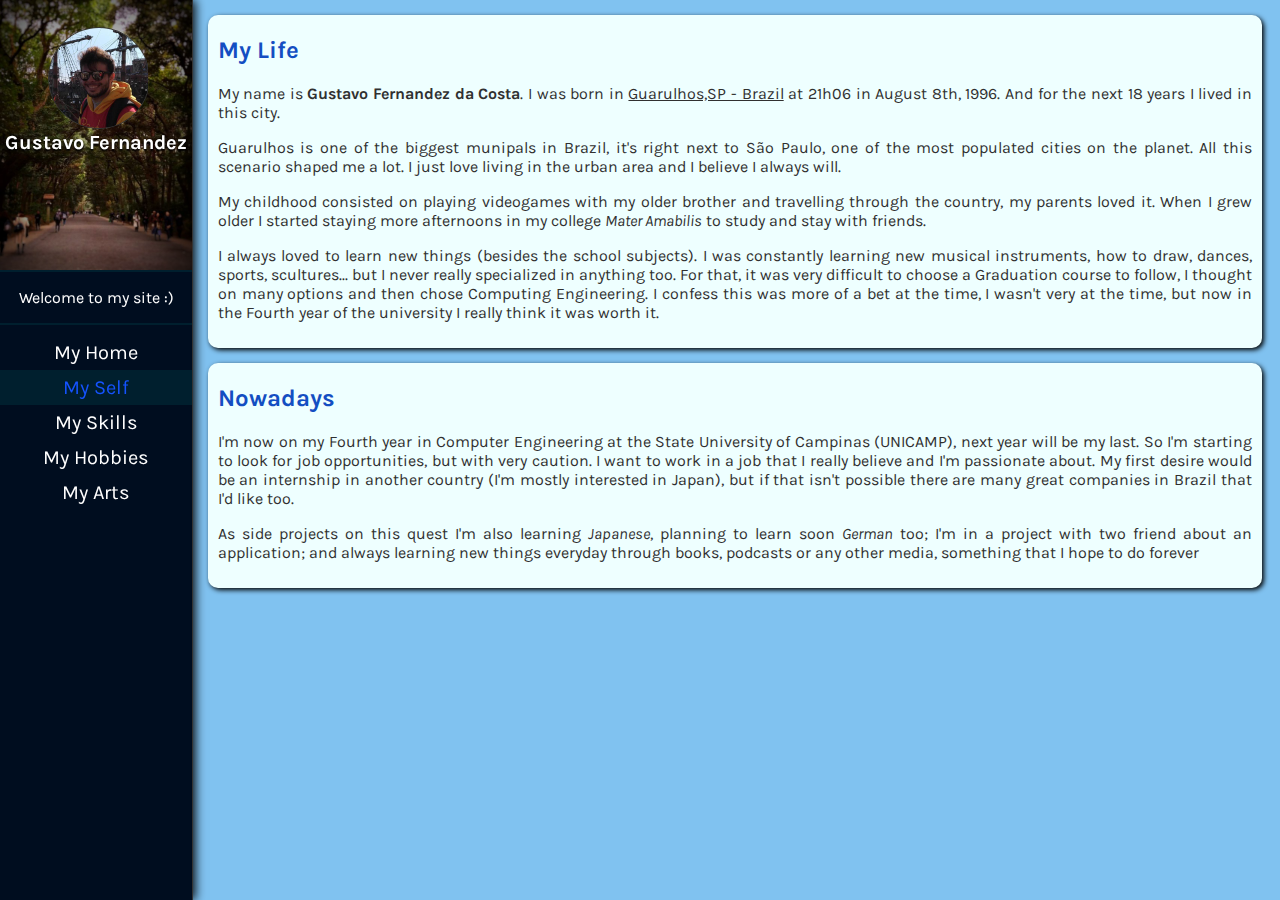
==== aboutme.html @ 943998c6 "First Version" ====
<!DOCTYPE html>

<html>
<head>
    <meta charset="UTF-8">
    <meta name="description" content="Personal Website">
    <meta name="author" content="Gustavo Fernandez da Costa">
    <meta name="viewport" content="width=device-width, initial-scale=1.0">

    <title>gufernandez</title>
    <link rel="shortcut icon" href="./images/icon22.ico">
    <link href="./css/style.css" rel="stylesheet">

</head>

<body>

  <div id="mySidenav" class="sidenav">

    <div class="top">

      <div class="image-cropper">
        <img src="./images/profile.jpg" class="rounded profile"/>
      </div>

      <h3 class="name">Gustavo Fernandez</h3>
    </div>

    <div class="middle">
      <p>Welcome to my site :)</p>
    </div>

    <div class="bottom">
      <a href="index.html">My Home</a>
      <a href="aboutme.html" style="background-color: #001F2E; color: #1453FF;">My Self</a>
      <a href="skills.html">My Skills</a>
      <a href="hobbies.html">My Hobbies</a>
      <a href="art.html">My Arts</a>
    </div>
  </div>

  <!-- Add all page content inside this div if you want the side nav to push page content to the right (not used if you only want the sidenav to sit on top of the page -->
  <div id="main">
    <div class="card">
      <h2>My Life</h2>
      <p> My name is <b>Gustavo Fernandez da Costa</b>. I was born in
      <a class="link" target="_blank" href="https://goo.gl/maps/5dhNagv9Ajk">
        Guarulhos,SP - Brazil</a>
        at 21h06 in August 8th, 1996. And for the next 18 years I lived in this
        city.</p>
      <p>Guarulhos is one of the biggest munipals in Brazil, it's right next to
        São Paulo, one of the most populated cities on the planet. All this
        scenario shaped me a lot. I just love living in the urban area and I
        believe I always will.</p>
      <p>My childhood consisted on playing videogames with my older brother and
        travelling through the country, my parents loved it. When I grew older I
        started staying more afternoons in my college <i>Mater Amabilis</i> to
        study and stay with friends.</p>
      <p>I always loved to learn new things (besides the school subjects). I was
        constantly learning new musical instruments, how to draw, dances, sports,
        scultures... but I never really specialized in anything too. For that,
        it was very difficult to choose a Graduation course to follow, I thought
        on many options and then chose Computing Engineering. I confess this was
        more of a bet at the time, I wasn't very at the time, but now in the
        Fourth year of the university I really think it was worth it.</p>
      </div>

      <div class="card">
        <h2>Nowadays</h2>
        <p>I'm now on my Fourth year in Computer Engineering at the State
          University of Campinas (UNICAMP), next year will be my last. So I'm
          starting to look for job opportunities, but with very caution. I want
          to work in a job that I really believe and I'm passionate about. My
          first desire would be an internship in another country (I'm mostly
          interested in Japan), but if that isn't possible there are many great
          companies in Brazil that I'd like too.</p>
        <p>As side projects on this quest I'm also learning <i>Japanese</i>,
          planning to learn soon <i>German</i> too; I'm in a project with two
          friend about an application; and always learning new things everyday
          through books, podcasts or any other media, something that I hope to
          do forever</p>
      </div>
  </div>

</body>
</html>
---- css/style.css ----
@import url('https://fonts.googleapis.com/css?family=Karla');
body {
    background-color: #80C2F0; /*#3D2856;*/
    font-family: Karla;
    color: #303030;
}
h2{
  color:#134EC2;
}
h3 {
  color:#1453FF;
}
/* The side navigation menu */
.sidenav {
   height: 100%; /* 100% Full-height */
   width: 15%; /* 0 width - change this with JavaScript */
   position: fixed; /* Stay in place */
   z-index: 1; /* Stay on top */
   top: 0; /* Stay at the top */
   left: 0;
   background-color: #000D1F; /*#242424;*/
   overflow-x: hidden; /* Disable horizontal scroll */
   border-right: 1px solid #333333;
   /* padding-top: 60px; /* Place content 60px from the top */

   box-shadow: 2px 0px 10px 0px black;
   /* box-shadow: [horizontal offset] [vertical offset] [blur radius] [optional spread radius] [color]; */
}
.card {
  position: relative;
  text-align: justify;
  margin-left: 10px;
  margin-top: 15px;
  margin-right: 10px;
  margin-bottom: 10px;
  border-radius: 10px;
  padding: 1px 10px 10px 10px;
  background-color: #EEFFFF;
  box-shadow: 2px 2px 5px 00px black;
  display: block;
  height:  -moz-max-content;    /* Firefox/Gecko */
  height: -webkit-max-content; /* Chrome */
}
.subcard {
  position: relative;
  text-align: justify;
  margin-left: 10px;
  margin-top: 15px;
  margin-right: 10px;
  margin-bottom: 10px;
  border-radius: 10px;
  padding: 1px 10px 10px 10px;
  background-color: #EEFFFF;
  box-shadow: 2px 2px 5px 00px black;
  display: block;
  height: 100%;
  width: 46%;
}
.imgcard {
  position: relative;
  text-align: justify;
  padding: 1px 10px 10px 10px;
  margin-left: 10px;
  margin-top: 15px;
  margin-right: 10px;
  margin-bottom: 10px;
  border-radius: 10px;
  background-color: #EEFFFF;
  box-shadow: 2px 2px 5px 00px black;
  display: block;
  height: 100%;
  width: -moz-min-content;    /* Firefox/Gecko */
  width: -webkit-min-content; /* Chrome */
}
.art {
  vertical-align: middle;
  margin: 10px 10px 10px 6px;
  object-fit: cover;
}
.sub{
  font-size: 15px;
  text-align: center;
  padding-bottom: 10px;
}
/* The navigation menu links */
.sidenav a {
  position:relative;
  top: 10px;
  vertical-align: middle;
  padding: 6px 0px 6px 0px;
  text-decoration: none;
  font-size: 20px;
  color: white;
  display: block;
  text-align: center;
  height: auto;
  width: 100%;
  /* background-color: #242424; */
}

/* When you mouse over the navigation links, change their color */
.sidenav a:hover {
   /* text-decoration: underline; */
   background-color: #001F2E;
}

.top {
  height: 30%;
  top: 0;
  /* border: 1px solid #ddd; */
  /* padding: 0px 0px; */
  background-image: url('../images/backProfile.jpg');
  background-clip: border-box;
  background-size: cover;
  background-repeat: no-repeat;
  background-position: center;
  /* Vinheta */
  box-shadow: inset 0 0 100px #000;
  /* box-shadow: 10px 0 5px 0 black; */
}
.middle {
  height: auto;
  text-align: center;
  color: white;
  border-top: 2px solid #001F2E;
  border-bottom: 2px solid #001F2E;
  /* box-shadow: inset 0 0 3px #000; */
}
.image-cropper {
    top: 10%;
    left: 25%;
    max-width: 100px;
    height: auto;
    position: relative;
    overflow: hidden;

}
.profile {
    display: block;
    top: 10%;
    left: 25%;
    margin: 0 auto;
    height: auto;
    width: 100%;
    border-radius: 50%;
    border: 1px solid #363636;
}
.image {
    margin: 0 auto;
    height: 150px;
    width: 150px;
    border: 1px solid #363636;
    display: inline;
}
.name {
  padding-top: 15%;
  color: white;
  margin: 0px;
  font-size: 20px;
  text-shadow: 0px 2px 2px black;

  text-align: center;
}

.link {
    color: #303030;
    text-decoration: underline;
    cursor: pointer;
}

.left {
  float:left;
}
.right {
  float:right;
}

/* .art {

} */

/* Style page content - use this if you want to push the page content to the right when you open the side navigation */
#main {
   padding: 0 0 0 15%;
}

/* On smaller screens, where height is less than 450px, change the style of the sidenav (less padding and a smaller font size) */
@media screen and (max-height: 450px) {
   .sidenav {padding-top: 15px;}
   .sidenav a {font-size: 18px;}
}
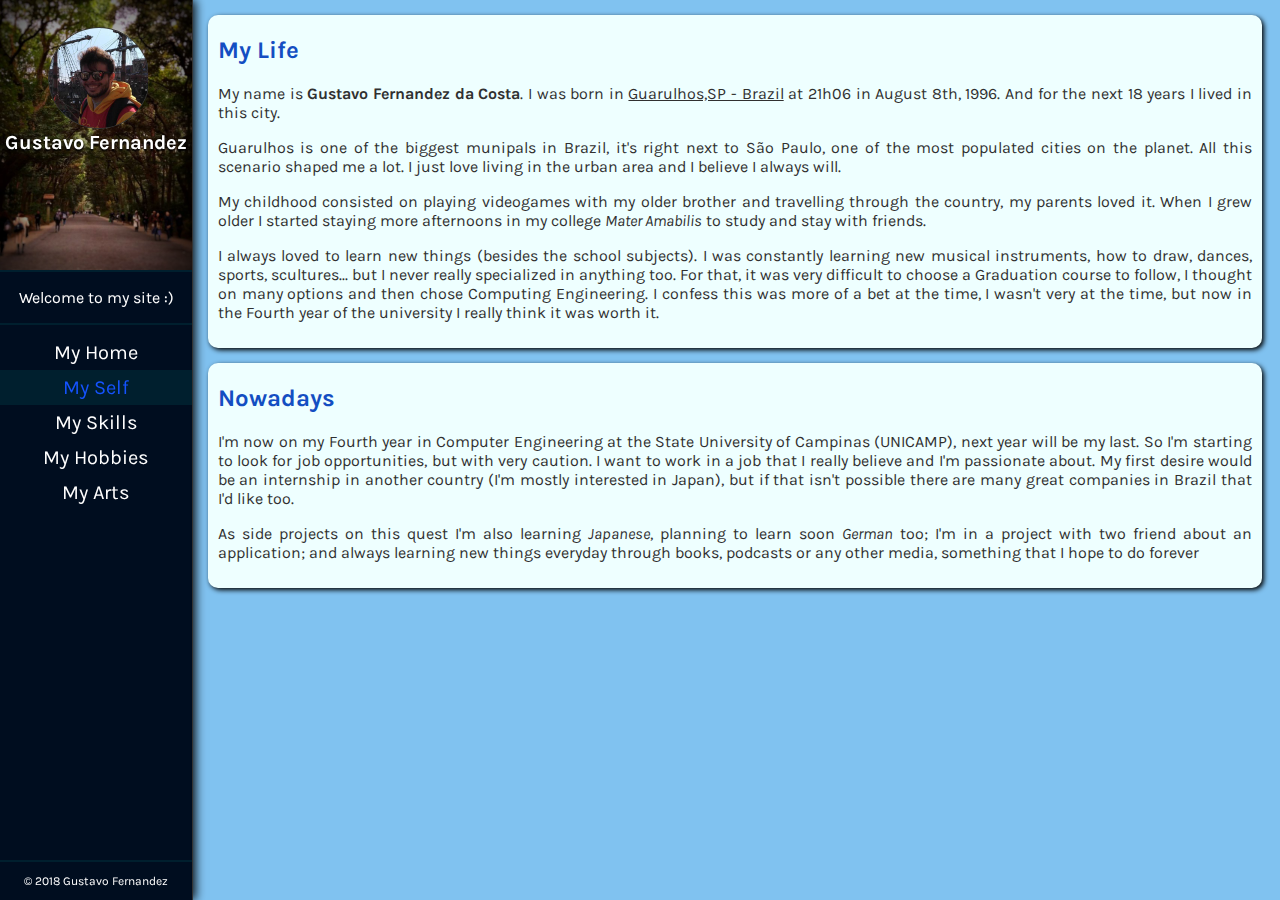
==== commit 98e51133: "Added initial footer" ====
--- a/aboutme.html
+++ b/aboutme.html
@@ -37,9 +37,14 @@
       <a href="hobbies.html">My Hobbies</a>
       <a href="art.html">My Arts</a>
     </div>
+
+    <div class="footer">
+      <footer>
+        <p>&copy 2018 Gustavo Fernandez</p>
+      </footer>
+    </div>
   </div>
 
-  <!-- Add all page content inside this div if you want the side nav to push page content to the right (not used if you only want the sidenav to sit on top of the page -->
   <div id="main">
     <div class="card">
       <h2>My Life</h2>
--- a/css/style.css
+++ b/css/style.css
@@ -10,21 +10,19 @@
 h3 {
   color:#1453FF;
 }
-/* The side navigation menu */
+
 .sidenav {
-   height: 100%; /* 100% Full-height */
-   width: 15%; /* 0 width - change this with JavaScript */
-   position: fixed; /* Stay in place */
-   z-index: 1; /* Stay on top */
-   top: 0; /* Stay at the top */
+   height: 100%;
+   width: 15%;
+   position: fixed;
+   z-index: 1;
+   top: 0;
    left: 0;
-   background-color: #000D1F; /*#242424;*/
-   overflow-x: hidden; /* Disable horizontal scroll */
+   background-color: #000D1F;
+   overflow-x: hidden;
    border-right: 1px solid #333333;
-   /* padding-top: 60px; /* Place content 60px from the top */
+   box-shadow: 2px 0px 10px 0px black;
 
-   box-shadow: 2px 0px 10px 0px black;
-   /* box-shadow: [horizontal offset] [vertical offset] [blur radius] [optional spread radius] [color]; */
 }
 .card {
   position: relative;
@@ -38,8 +36,8 @@
   background-color: #EEFFFF;
   box-shadow: 2px 2px 5px 00px black;
   display: block;
-  height:  -moz-max-content;    /* Firefox/Gecko */
-  height: -webkit-max-content; /* Chrome */
+  height:  -moz-max-content;
+  height: -webkit-max-content;
 }
 .subcard {
   position: relative;
@@ -82,7 +80,7 @@
   text-align: center;
   padding-bottom: 10px;
 }
-/* The navigation menu links */
+
 .sidenav a {
   position:relative;
   top: 10px;
@@ -95,28 +93,22 @@
   text-align: center;
   height: auto;
   width: 100%;
-  /* background-color: #242424; */
 }
 
-/* When you mouse over the navigation links, change their color */
 .sidenav a:hover {
-   /* text-decoration: underline; */
    background-color: #001F2E;
 }
 
 .top {
   height: 30%;
   top: 0;
-  /* border: 1px solid #ddd; */
-  /* padding: 0px 0px; */
   background-image: url('../images/backProfile.jpg');
   background-clip: border-box;
   background-size: cover;
   background-repeat: no-repeat;
   background-position: center;
-  /* Vinheta */
+  /* Vignette */
   box-shadow: inset 0 0 100px #000;
-  /* box-shadow: 10px 0 5px 0 black; */
 }
 .middle {
   height: auto;
@@ -124,8 +116,21 @@
   color: white;
   border-top: 2px solid #001F2E;
   border-bottom: 2px solid #001F2E;
-  /* box-shadow: inset 0 0 3px #000; */
+
 }
+
+.footer{
+  position: absolute;
+  bottom: 0;
+  height: auto;
+  width: 100%;
+  vertical-align: bottom;
+  border-top: 2px solid #001F2E;
+  color: white;
+  font-size: 12px;
+  text-align: center;
+}
+
 .image-cropper {
     top: 10%;
     left: 25%;
@@ -175,17 +180,11 @@
   float:right;
 }
 
-/* .art {
-
-} */
-
-/* Style page content - use this if you want to push the page content to the right when you open the side navigation */
 #main {
    padding: 0 0 0 15%;
 }
-
-/* On smaller screens, where height is less than 450px, change the style of the sidenav (less padding and a smaller font size) */
+/* 
 @media screen and (max-height: 450px) {
    .sidenav {padding-top: 15px;}
    .sidenav a {font-size: 18px;}
-}
+} */
